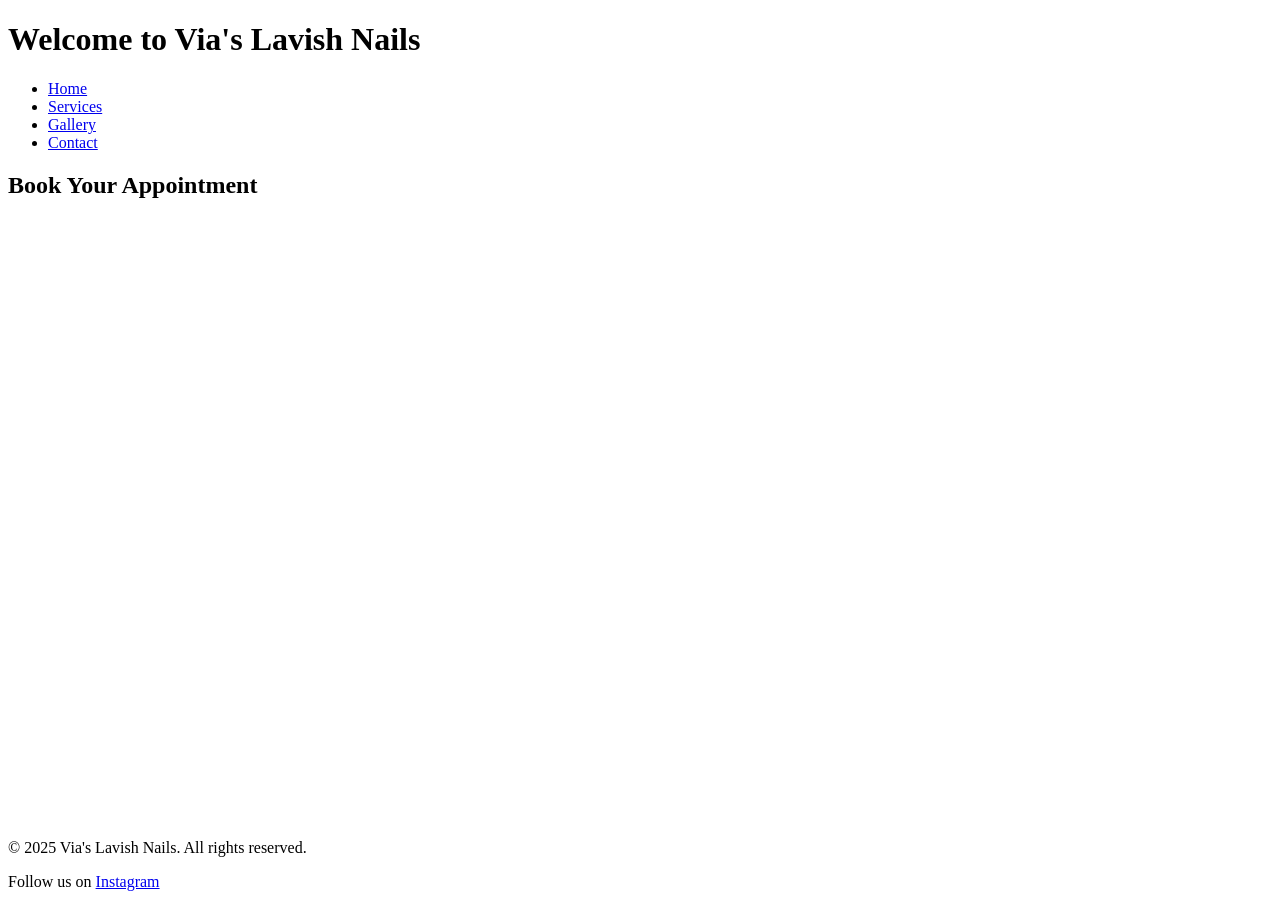
==== Index.html @ d1046d09 "Base layout and set up tested a google api for calenders and then set base layout up" ====
<!DOCTYPE html>
<html lang="en">
<head>
    <meta charset="UTF-8">
    <meta name="viewport" content="width=device-width, initial-scale=1.0">
    <title>Via's Lavish Nails</title>
    <link rel="icon" type="image/x-icon" href="favicon.ico">
    <link rel="stylesheet" href="style.css">
</head>
<body>
    <header>
        <h1>Welcome to Via's Lavish Nails</h1>
        <nav>
            <ul>
                <li><a href="index.html">Home</a></li>
                <li><a href="services.html">Services</a></li>
                <li><a href="gallery.html">Gallery</a></li>
                <li><a href="contact.html">Contact</a></li>
            </ul>
        </nav>
    </header>

    <main>
        <h2>Book Your Appointment</h2>
        <!-- Google Calendar Appointment Scheduling begin -->
<iframe src="https://calendar.google.com/calendar/appointments/schedules/AcZssZ0nbd-QbCgFRxHyVOnig-2xjRbEHojT6hJamBhJlyoiIIoc0_EFLm_tW012pxsckJBc0LPyj2Ov?gv=true" style="border: 0" width="100%" height="600" frameborder="0"></iframe>
<!-- end Google Calendar Appointment Scheduling -->
    </main>

    <footer>
        <p>&copy; 2025 Via's Lavish Nails. All rights reserved.</p>
        <p>Follow us on 
            <a href="https://www.instagram.com/viaslavishnails/">Instagram</a>
        </p>
    </footer>
</body>
</html>
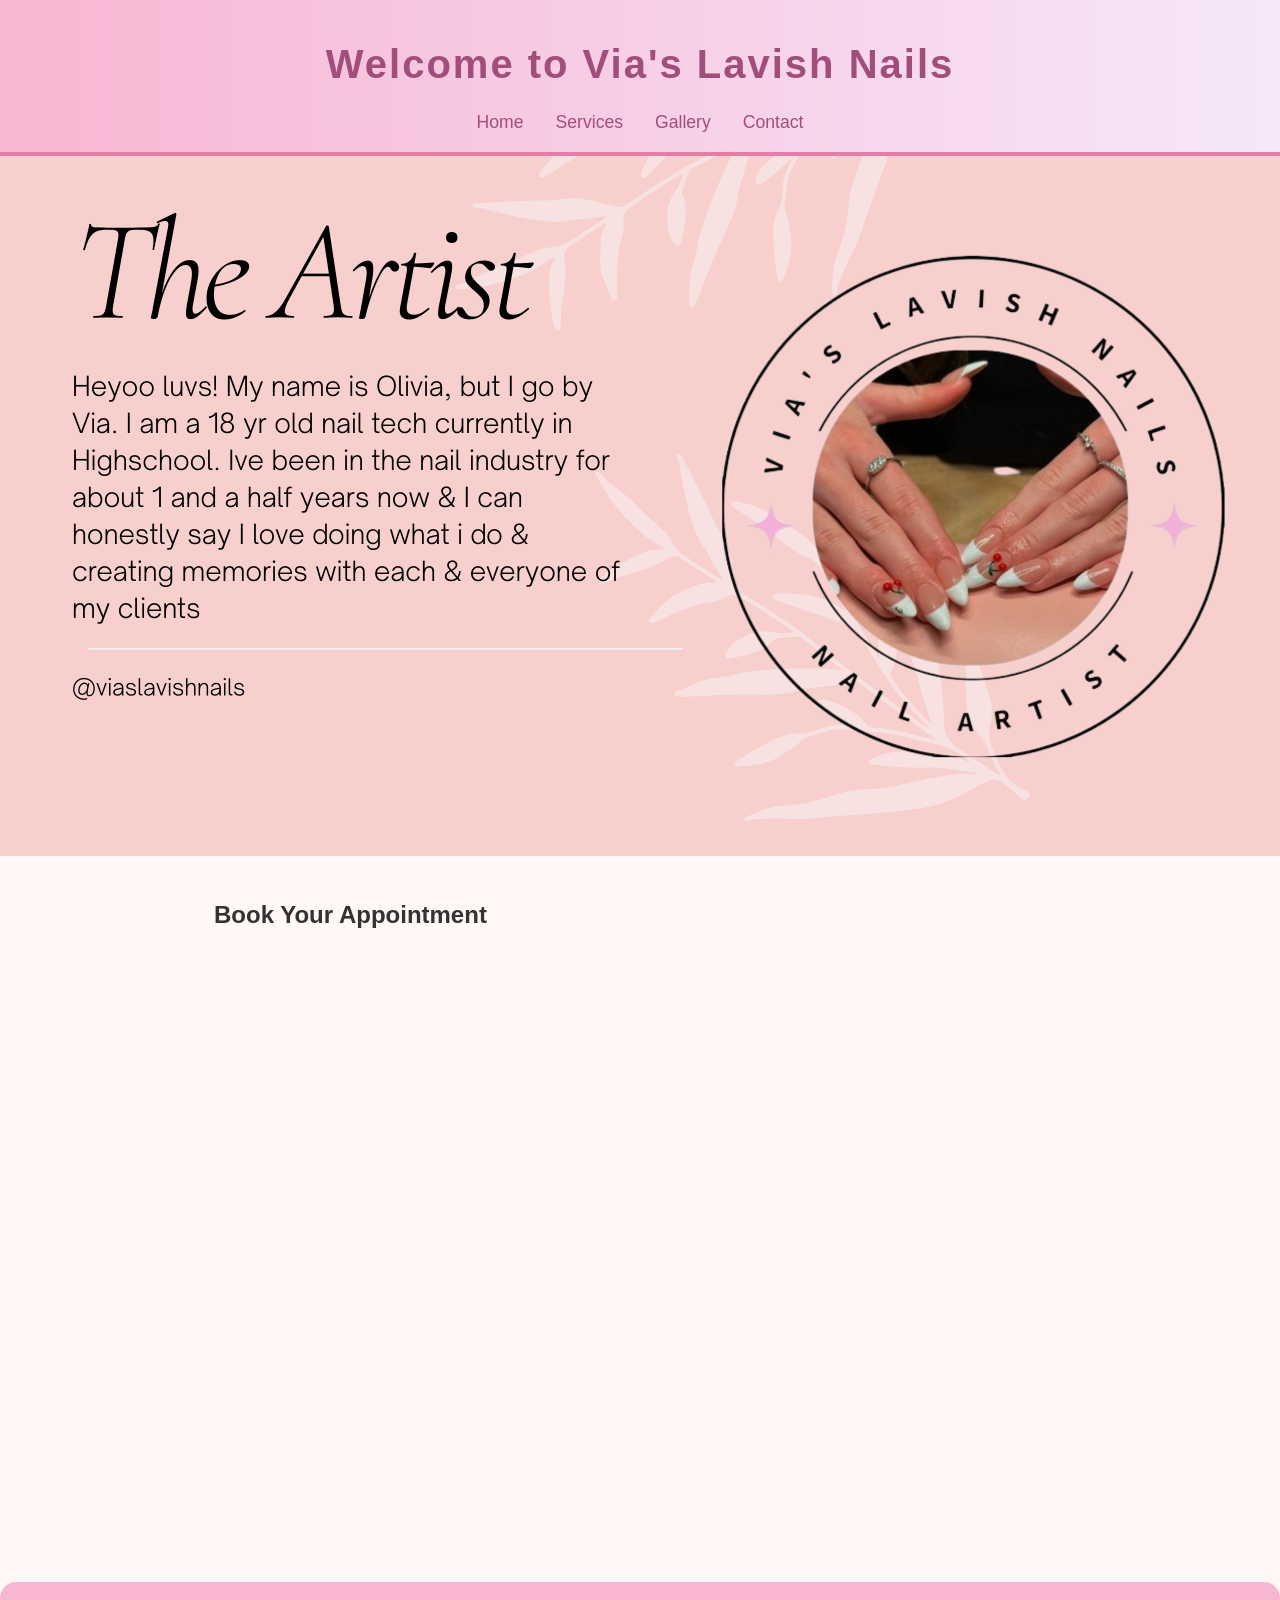
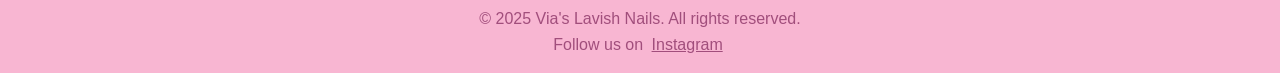
==== commit ccc2f9c7: "Added the fav icon and banner Added css for the banner and a fav icon for the website image" ====
--- a/Index.html
+++ b/Index.html
@@ -4,7 +4,7 @@
     <meta charset="UTF-8">
     <meta name="viewport" content="width=device-width, initial-scale=1.0">
     <title>Via's Lavish Nails</title>
-    <link rel="icon" type="image/x-icon" href="favicon.ico">
+    <link rel="icon" type="image/x-icon" href="Via's logo.jpg">
     <link rel="stylesheet" href="style.css">
 </head>
 <body>
@@ -14,17 +14,31 @@
             <ul>
                 <li><a href="index.html">Home</a></li>
                 <li><a href="services.html">Services</a></li>
-                <li><a href="gallery.html">Gallery</a></li>
+                <li><a href="Gallery.html">Gallery</a></li>
                 <li><a href="contact.html">Contact</a></li>
             </ul>
         </nav>
     </header>
 
+    <section class="banner">
+        <!-- Add your banner content here -->
+    </section>
+
+    <style>
+        .banner {
+            width: 100%;
+            height: 700px; /* Adjust height as needed */
+            background-image: url('YouTube Banner - Nails.png'); /* Replace with your image */
+            background-size: cover;
+            background-position: center;
+        }
+    </style>
+
     <main>
         <h2>Book Your Appointment</h2>
-        <!-- Google Calendar Appointment Scheduling begin -->
-<iframe src="https://calendar.google.com/calendar/appointments/schedules/AcZssZ0nbd-QbCgFRxHyVOnig-2xjRbEHojT6hJamBhJlyoiIIoc0_EFLm_tW012pxsckJBc0LPyj2Ov?gv=true" style="border: 0" width="100%" height="600" frameborder="0"></iframe>
-<!-- end Google Calendar Appointment Scheduling -->
+            <!-- Google Calendar Appointment Scheduling begin -->
+                <iframe src="https://calendar.google.com/calendar/appointments/schedules/AcZssZ0nbd-QbCgFRxHyVOnig-2xjRbEHojT6hJamBhJlyoiIIoc0_EFLm_tW012pxsckJBc0LPyj2Ov?gv=true" style="border: 0" width="100%" height="600" frameborder="0"></iframe>
+            <!-- End Google Calendar Appointment Scheduling -->
     </main>
 
     <footer>
--- a/style.css
+++ b/style.css
@@ -0,0 +1,185 @@
+/* Reset some default styles */
+* {
+    margin: 0;
+    padding: 0;
+    box-sizing: border-box;
+}
+
+body {
+    font-family: 'Segoe UI', Arial, sans-serif;
+    background: #fff8f6;
+    color: #333;
+    line-height: 1.6;
+}
+
+/* Header styles */
+header {
+    background: linear-gradient(90deg, #f8b6d2 0%, #f6e7fa 100%);
+    padding: 32px 0 16px 0;
+    text-align: center;
+    box-shadow: 0 2px 8px rgba(248,182,210,0.08);
+}
+
+header h1 {
+    font-size: 2.5rem;
+    color: #a14e7c;
+    margin-bottom: 12px;
+    letter-spacing: 2px;
+    font-weight: 700;
+}
+
+nav ul {
+    list-style: none;
+    display: flex;
+    justify-content: center;
+    gap: 32px;
+}
+
+nav a {
+    text-decoration: none;
+    color: #a14e7c;
+    font-weight: 500;
+    font-size: 1.1rem;
+    transition: color 0.2s;
+}
+
+nav a:hover {
+    color: #e67ca7;
+}
+
+/* Main content styles */
+main {
+    max-width: 900px;
+    margin: 40px auto;
+    padding: 0 24px;
+}
+
+.intro, .highlights, .call-to-action {
+    background: #fff;
+    border-radius: 12px;
+    box-shadow: 0 2px 12px rgba(161,78,124,0.07);
+    padding: 32px 24px;
+    margin-bottom: 32px;
+}
+
+.intro h2, .highlights h2, .call-to-action h2 {
+    color: #a14e7c;
+    font-size: 2rem;
+    margin-bottom: 16px;
+    font-weight: 600;
+}
+
+.intro p, .call-to-action p {
+    font-size: 1.1rem;
+    color: #555;
+}
+
+.highlights ul {
+    margin-top: 12px;
+    padding-left: 20px;
+}
+
+.highlights li {
+    font-size: 1.05rem;
+    margin-bottom: 10px;
+    color: #6c3a5c;
+    position: relative;
+}
+
+.highlights li::before {
+    content: "💅";
+    margin-right: 8px;
+}
+
+/* Call to action button */
+.btn {
+    display: inline-block;
+    margin-top: 18px;
+    padding: 12px 32px;
+    background: linear-gradient(90deg, #e67ca7 0%, #a14e7c 100%);
+    color: #fff;
+    border: none;
+    border-radius: 24px;
+    font-size: 1.1rem;
+    font-weight: 600;
+    text-decoration: none;
+    box-shadow: 0 2px 8px rgba(230,124,167,0.15);
+    transition: background 0.2s, transform 0.2s;
+}
+
+.btn:hover {
+    background: linear-gradient(90deg, #a14e7c 0%, #e67ca7 100%);
+    transform: translateY(-2px) scale(1.04);
+}
+
+/* Footer styles */
+footer {
+    background: #f8b6d2;
+    color: #a14e7c;
+    text-align: center;
+    padding: 24px 0 16px 0;
+    font-size: 1rem;
+    margin-top: 40px;
+    border-top-left-radius: 16px;
+    border-top-right-radius: 16px;
+}
+
+footer a {
+    color: #a14e7c;
+    text-decoration: underline;
+    margin: 0 4px;
+    transition: color 0.2s;
+}
+
+footer a:hover {
+    color: #e67ca7;
+}
+
+/* Responsive design */
+@media (max-width: 700px) {
+    nav ul {
+        flex-direction: column;
+        gap: 16px;
+    }
+    main {
+        padding: 0 8px;
+    }
+    .intro, .highlights, .call-to-action {
+        padding: 20px 10px;
+    }
+    header h1 {
+        font-size: 2rem;
+    }
+    .intro h2, .highlights h2, .call-to-action h2 {
+        font-size: 1.4rem;
+    }
+}
+/* Additional styles for better aesthetics */
+header {
+    border-bottom: 4px solid #e67ca7;
+}
+
+.gallery {
+    display: grid;
+    grid-template-columns: repeat(auto-fill, minmax(200px, 1fr));
+    gap: 16px;
+}
+
+.gallery img {
+    width: 100%;
+    border-radius: 12px;
+    box-shadow: 0 2px 8px rgba(161,78,124,0.1);
+    transition: transform 0.2s;
+}
+
+.gallery img:hover {
+    transform: scale(1.05);
+}
+
+.banner {
+            width: 100%;
+            height: 700px; /* Adjust height as needed */
+            background-image: url('YouTube Banner - Nails.png'); /* Replace with your image */
+            background-size: cover;
+            background-position: center;
+        }
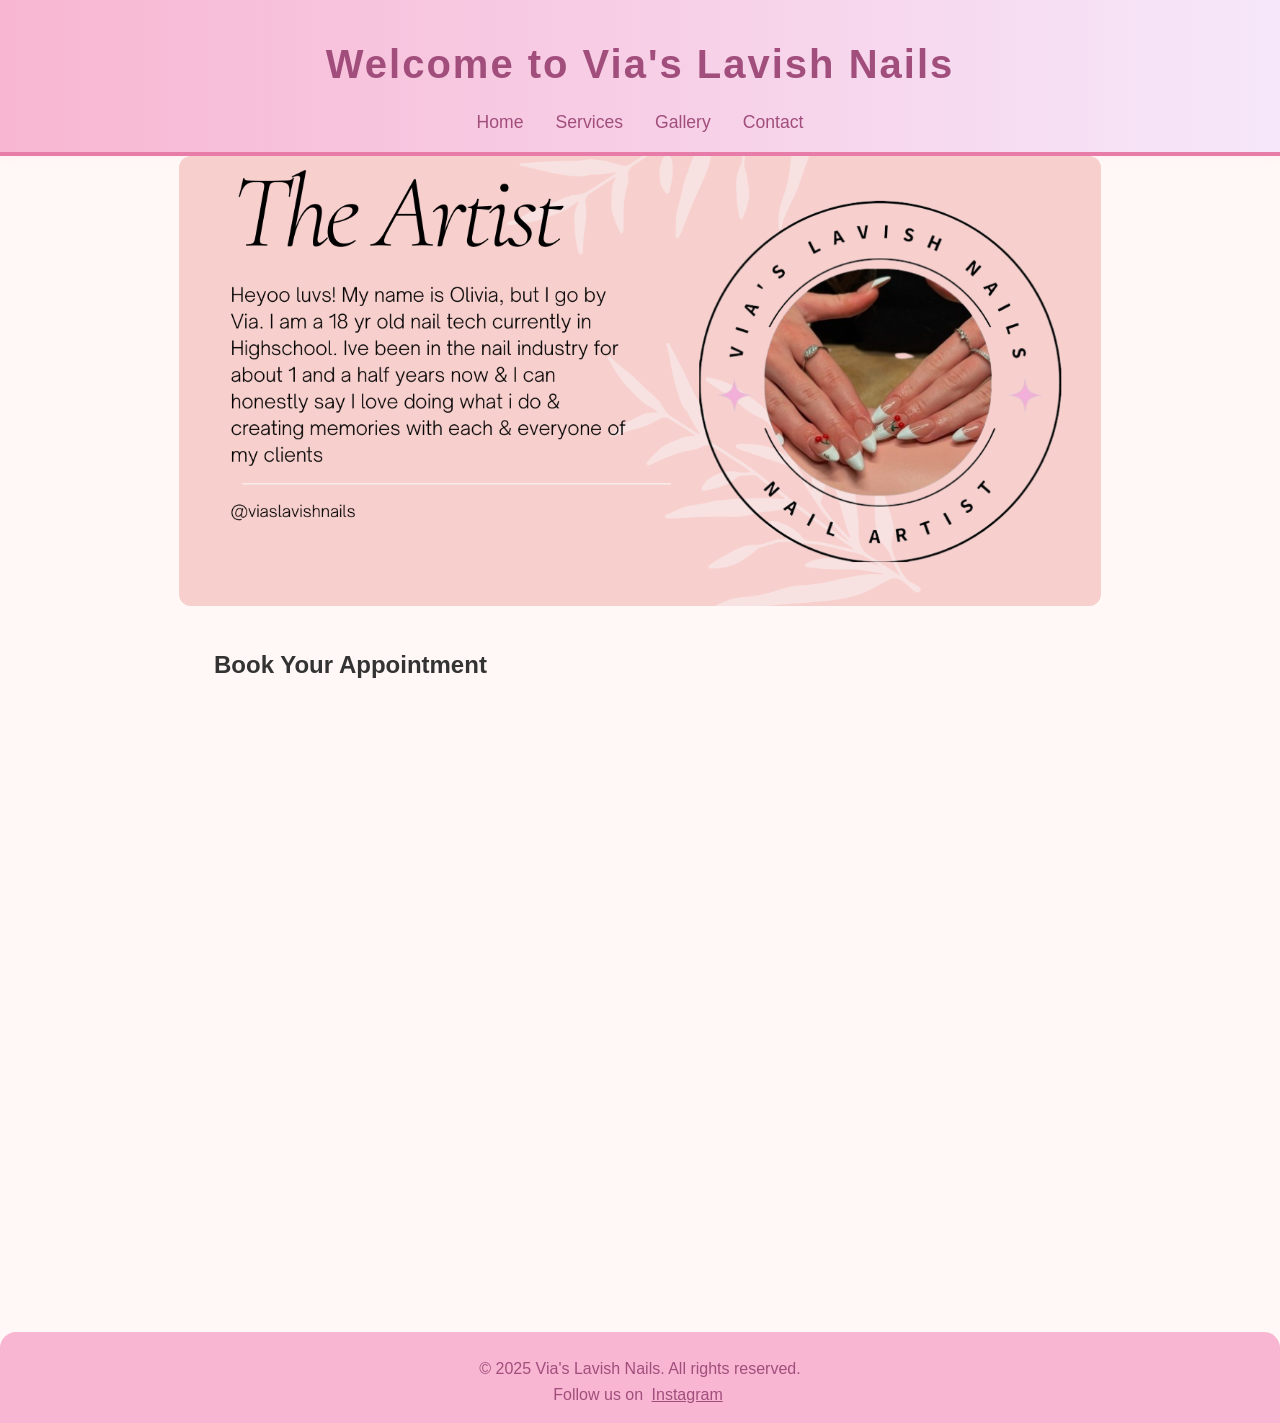
==== commit d7c76c8c: "Fixed everything and started media queires" ====
--- a/Index.html
+++ b/Index.html
@@ -24,16 +24,6 @@
         <!-- Add your banner content here -->
     </section>
 
-    <style>
-        .banner {
-            width: 100%;
-            height: 700px; /* Adjust height as needed */
-            background-image: url('YouTube Banner - Nails.png'); /* Replace with your image */
-            background-size: cover;
-            background-position: center;
-        }
-    </style>
-
     <main>
         <h2>Book Your Appointment</h2>
             <!-- Google Calendar Appointment Scheduling begin -->
--- a/style.css
+++ b/style.css
@@ -154,6 +154,21 @@
         font-size: 1.4rem;
     }
 }
+
+@media (max-width: 768px) { /* Tablet */
+    .banner {
+        width: 90%;
+        height: 300px;
+    }
+}
+
+@media (max-width: 480px) { /* Phone */
+    .banner {
+        width: 100%;
+        height: 200px;
+    }
+}
+
 /* Additional styles for better aesthetics */
 header {
     border-bottom: 4px solid #e67ca7;
@@ -177,9 +192,11 @@
 }
 
 .banner {
-            width: 100%;
-            height: 700px; /* Adjust height as needed */
-            background-image: url('YouTube Banner - Nails.png'); /* Replace with your image */
-            background-size: cover;
-            background-position: center;
-        }+    margin: 0 auto; /* Center the banner */
+    width: 72%;
+    height: 450px; /* Adjust height as needed */
+    background-image: url('Banner.png'); /* Replace with your image */
+    background-size: cover;
+    background-position: center;
+    border-radius: 12px;
+}
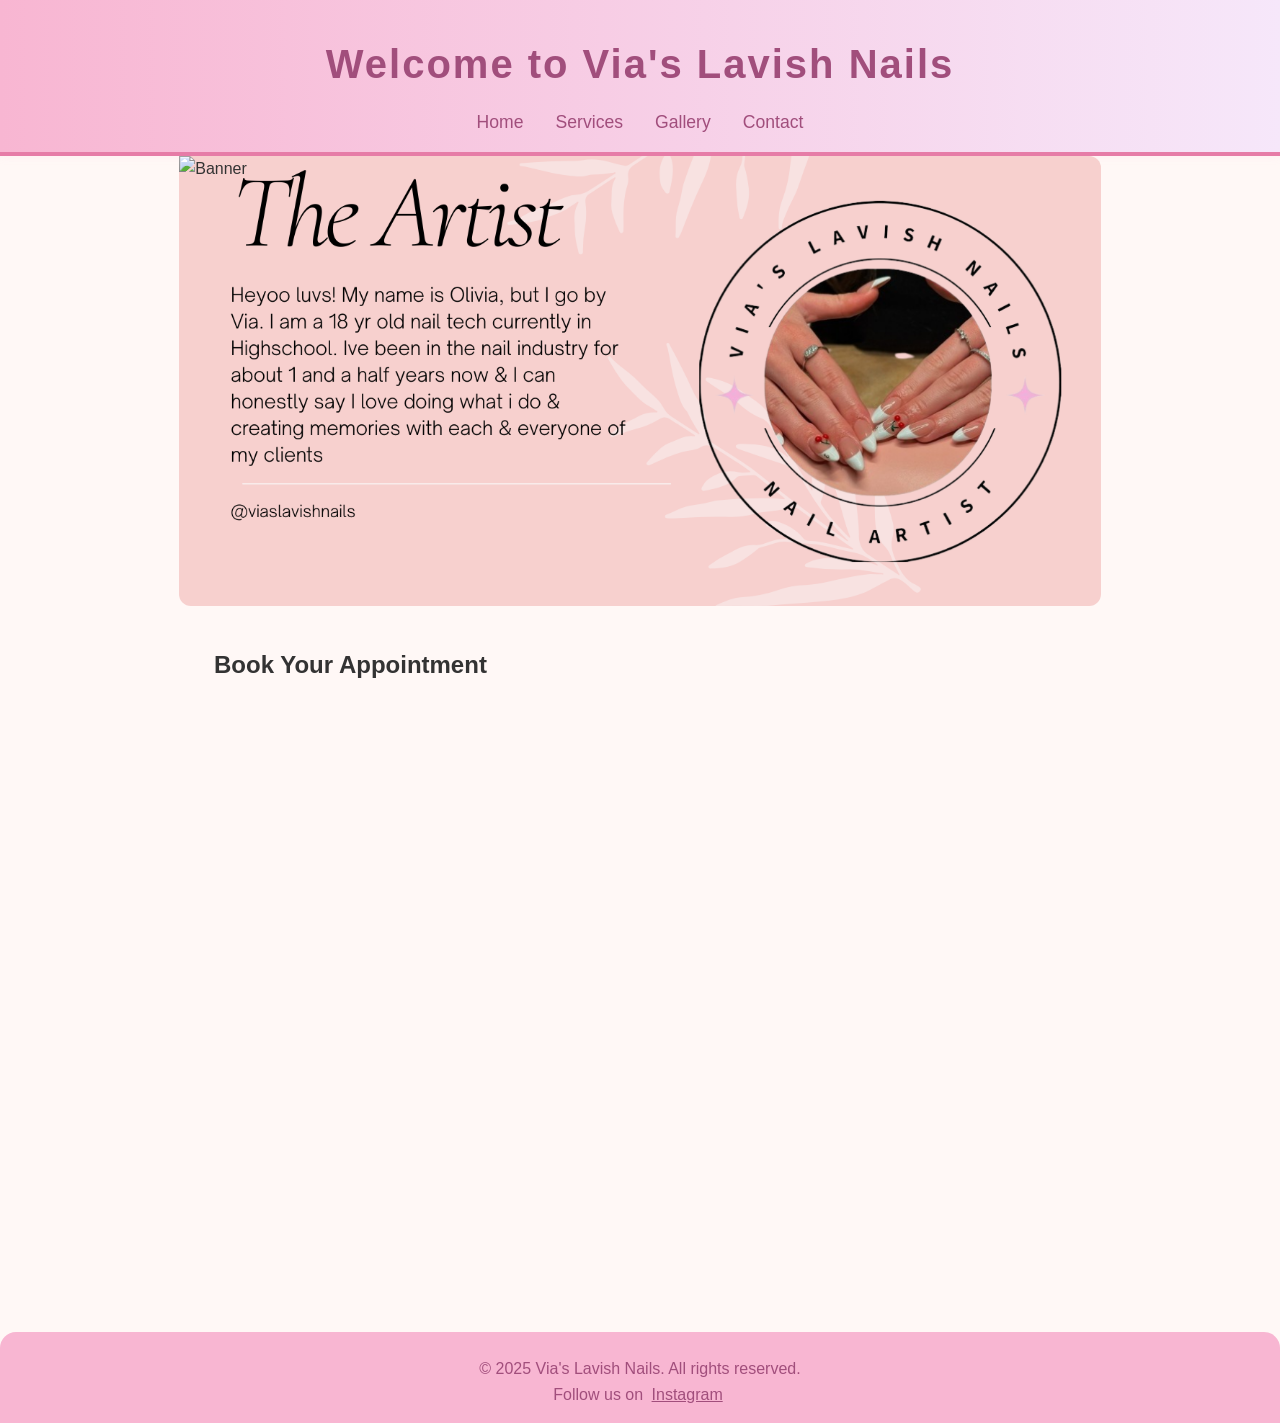
==== commit 2593e6b0: "Opened a java file and fixed the  banner on the main page" ====
--- a/Index.html
+++ b/Index.html
@@ -6,6 +6,7 @@
     <title>Via's Lavish Nails</title>
     <link rel="icon" type="image/x-icon" href="Via's logo.jpg">
     <link rel="stylesheet" href="style.css">
+    <script src="script.js"></script>
 </head>
 <body>
     <header>
@@ -21,7 +22,7 @@
     </header>
 
     <section class="banner">
-        <!-- Add your banner content here -->
+        <img src="small.png" alt="Banner" class="banner-img">
     </section>
 
     <main>
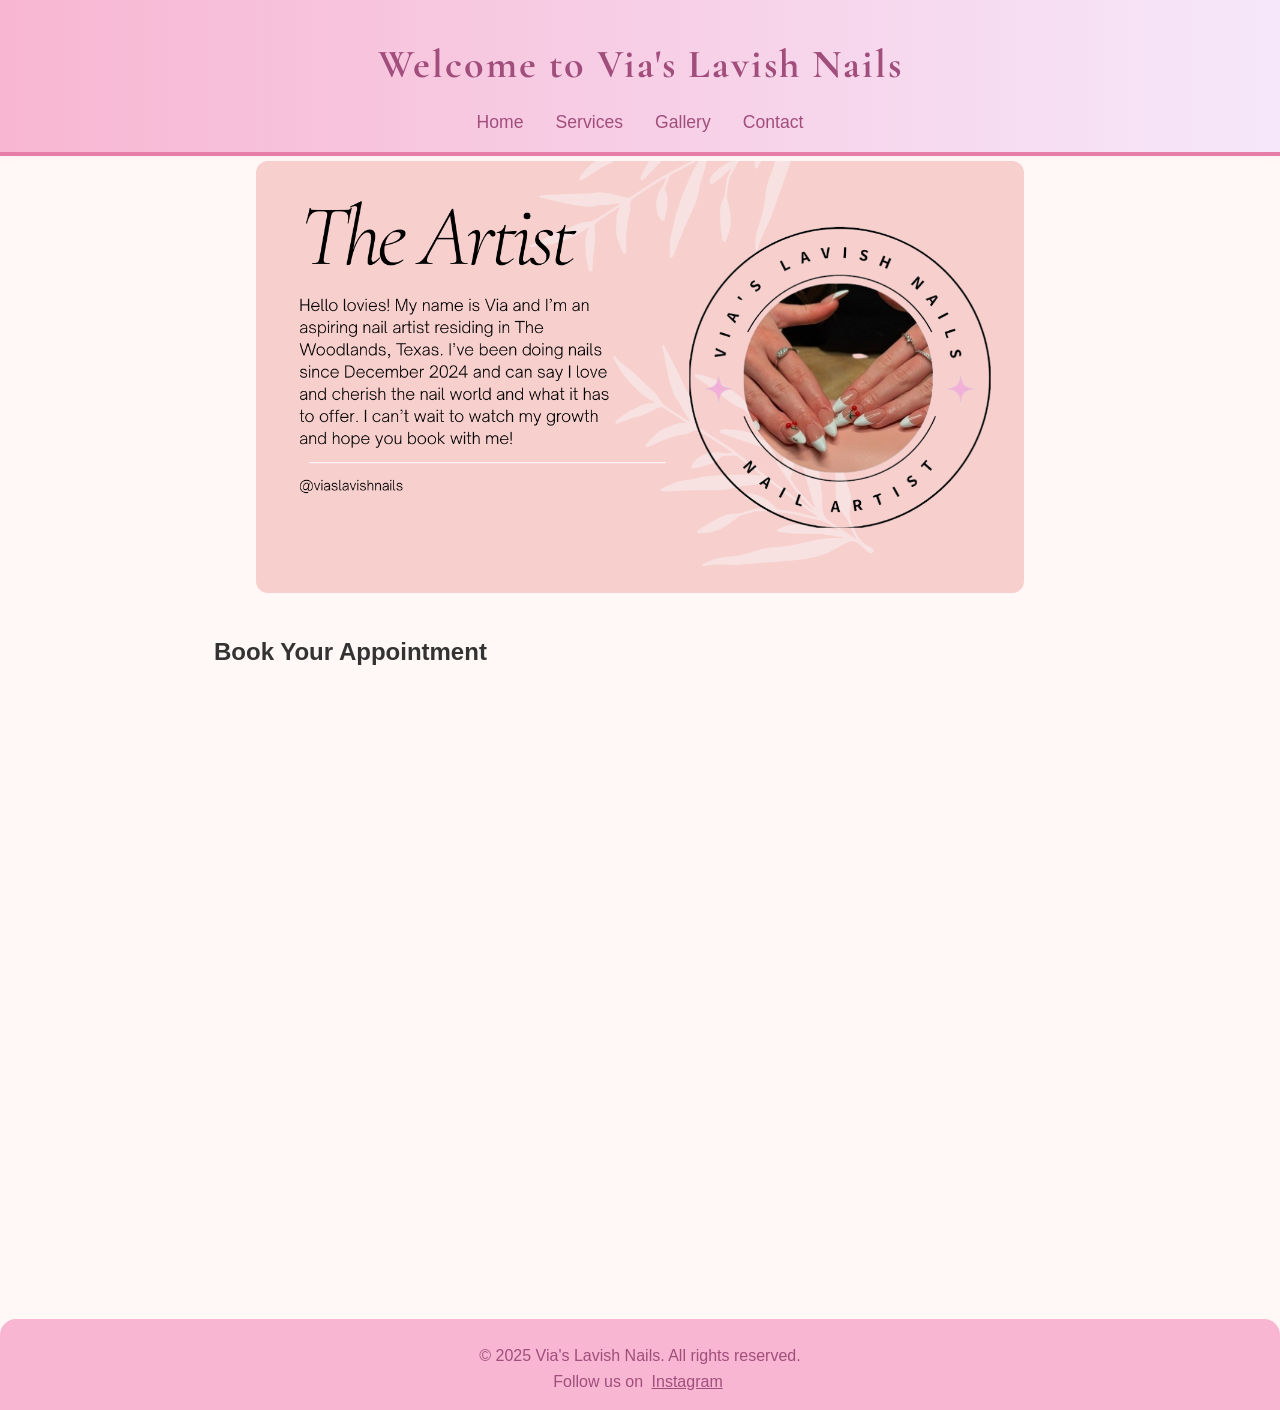
==== commit bece6378: "Updated fonts for the headers and footers" ====
--- a/Index.html
+++ b/Index.html
@@ -7,6 +7,10 @@
     <link rel="icon" type="image/x-icon" href="Via's logo.jpg">
     <link rel="stylesheet" href="style.css">
     <script src="script.js"></script>
+
+    <link rel="preconnect" href="https://fonts.googleapis.com">
+    <link rel="preconnect" href="https://fonts.gstatic.com" crossorigin>
+    <link href="https://fonts.googleapis.com/css2?family=Cormorant+Garamond:ital,wght@0,300..700;1,300..700&display=swap" rel="stylesheet">
 </head>
 <body>
     <header>
--- a/style.css
+++ b/style.css
@@ -135,40 +135,6 @@
     color: #e67ca7;
 }
 
-/* Responsive design */
-@media (max-width: 700px) {
-    nav ul {
-        flex-direction: column;
-        gap: 16px;
-    }
-    main {
-        padding: 0 8px;
-    }
-    .intro, .highlights, .call-to-action {
-        padding: 20px 10px;
-    }
-    header h1 {
-        font-size: 2rem;
-    }
-    .intro h2, .highlights h2, .call-to-action h2 {
-        font-size: 1.4rem;
-    }
-}
-
-@media (max-width: 768px) { /* Tablet */
-    .banner {
-        width: 90%;
-        height: 300px;
-    }
-}
-
-@media (max-width: 480px) { /* Phone */
-    .banner {
-        width: 100%;
-        height: 200px;
-    }
-}
-
 /* Additional styles for better aesthetics */
 header {
     border-bottom: 4px solid #e67ca7;
@@ -192,11 +158,34 @@
 }
 
 .banner {
-    margin: 0 auto; /* Center the banner */
-    width: 72%;
-    height: 450px; /* Adjust height as needed */
-    background-image: url('Banner.png'); /* Replace with your image */
-    background-size: cover;
-    background-position: center;
+    display: flex;
+    justify-content: center;
+    align-items: center;
+    margin: 0 auto;
+    width: 60%;
+    height: 40%; /* Adjust height as needed */
+    margin-top: 5px;
+}
+
+.banner-img {
+    width: 100%;
+    height: auto;
     border-radius: 12px;
-}+}
+
+@media (max-width: 480px) { /* Mobile */
+    .banner {
+        height: 25%;
+        width: 1000%;
+    }
+}
+
+@media (max-width: 768px) { /* Tablet */
+    .banner {
+        height: 60%;
+        width: 80%;
+    }
+}
+header h1 {
+            font-family: 'Cormorant Garamond', serif;
+        }
